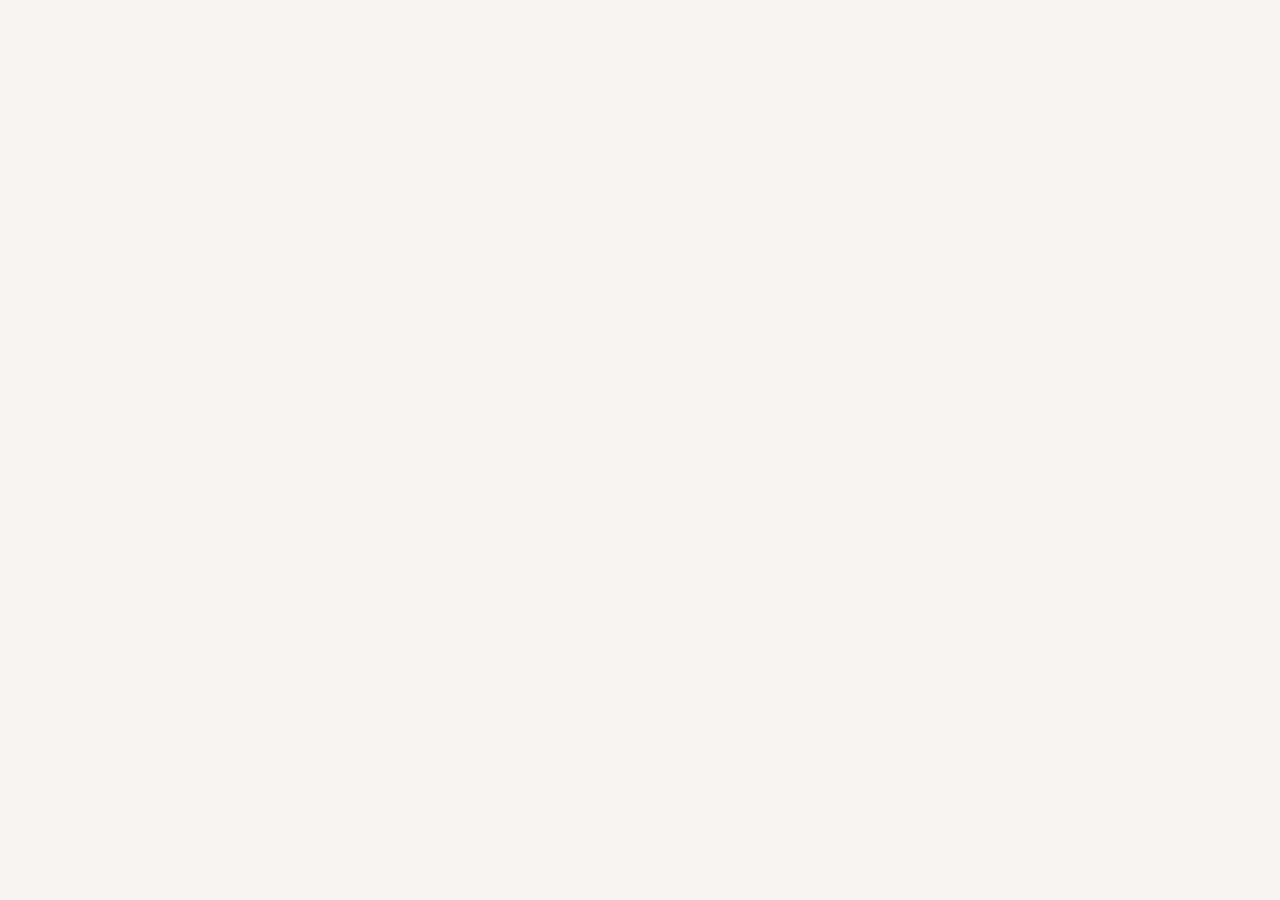
==== about.html @ b52bfd19 "Version 2: finished main rough draft of home page" ====
<!DOCTYPE html>
<html lang="en">
<head>
    <link rel="preconnect" href="https://fonts.googleapis.com">
    <link rel="preconnect" href="https://fonts.gstatic.com" crossorigin>
    <link href="https://fonts.googleapis.com/css2?family=Montserrat:ital,wght@0,100..900;1,100..900&display=swap" rel="stylesheet">
    <meta charset="UTF-8">
    <meta name="viewport" content="width=device-width, initial-scale=1.0">
    <link rel="stylesheet" href="css/styles.css">
    <title>About</title>
</head>
<body>
    
</body>
</html>
---- css/styles.css ----
body{
    background-color: #F7F4F1;
}

.homepageimage{
    width: 20%;
    transition: transform 0.3s cubic-bezier(1, 0, 0, 1.3);
}
.homepageimage:hover{
    transform: scale(1.1);
}

.homepageimageleft{
    width:15%;
    height:15;
    transition: transform 0.3s cubic-bezier(1, 0, 0, 1.3);
}
.homepageimageleft:hover{
    transform: scale(1.1);
}
/*-----------------------------------------------------------------*/

.icon{
  width: 10%;
}


footer {
  text-align: center;
  padding: 10px;
  background-color: #4B643C;
  color: #798365;
  display: block;
}

.logo-container{
  display: inline-block;
}

.nav-container{
    display: flex; 
    justify-content: space-between;
    align-items: center;
    padding: 1rem 2rem;
}

 .headers {
    display: flex;
    justify-content: space-evenly;
    font-family: 'Montserrat';
    color: #272727;
    font-weight: 750;
    padding: 0px 0px 0px 0px;
}
  .rectangle {
    background-color:  #d7d2cc;
    border: 2px solid #d7d2cc;
    margin: 20px               /* Margin */
  }

 .subheaders {
    display: flex;
    justify-content: space-evenly;
    font-family: 'Calibri';
    color: #272727;
}


nav {
  display: flex;
  justify-content: center;
  align-items: center;
  padding: 15px 20px;
  /*background-color: #00bcd4;  cyan color */
  box-shadow: 0 2px 4px rgba(0, 0, 0, 0.1);
  
  max-width: 670px;  /* max width */
  margin: 0 auto;    /* center horizontally */
}

ul {
  list-style: none;
  display: flex;
  gap: 30px;
  margin: 0;
  padding: 0;
}

li a {
  font-family: 'Montserrat';
  text-decoration: none;
  color: #272727;
  font-weight: 700;
  font-size: large;
  padding: 8px 12px;
  border-radius: 4px;
  transition: background-color 0.3s ease, color 0.3s ease;
}
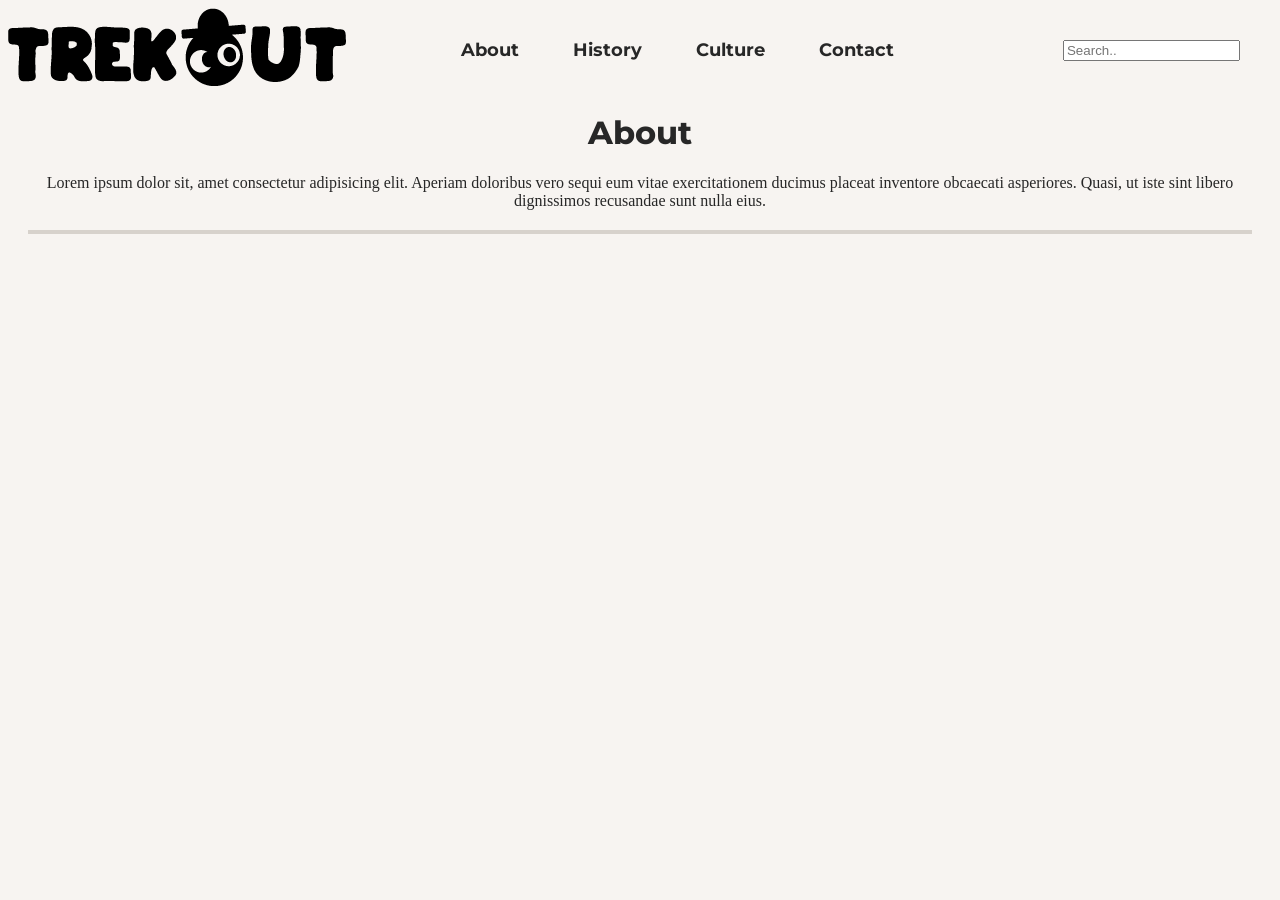
==== commit 7f54787d: "Version 3:  cleaned nav bar" ====
--- a/about.html
+++ b/about.html
@@ -1,6 +1,7 @@
 <!DOCTYPE html>
 <html lang="en">
 <head>
+    <link rel="icon" href="assets/logo icon.png">
     <link rel="preconnect" href="https://fonts.googleapis.com">
     <link rel="preconnect" href="https://fonts.gstatic.com" crossorigin>
     <link href="https://fonts.googleapis.com/css2?family=Montserrat:ital,wght@0,100..900;1,100..900&display=swap" rel="stylesheet">
@@ -10,6 +11,26 @@
     <title>About</title>
 </head>
 <body>
+    <a href="index.html" style="float: left; width: 20%;"><img src="assets/logo.png"></a>
+
+    <div class="nav-container">
+
+    <!--nav bar-->
+	<nav>
+		<ul>   
+			<li><a href="about.html">About</a></li>
+			<li><a href="history.html">History</a></li>
+			<li><a href="culture.html">Culture</a></li>
+			<li><a href="contact.html">Contact</a></li>
+		</ul>	
+	</nav>
+      <input type="text" placeholder="Search..">
+    </div>
+
+    <h1 class="headers">About</h1>
+    <p class="subheaders">Lorem ipsum dolor sit, amet consectetur adipisicing elit. Aperiam doloribus vero sequi eum vitae exercitationem ducimus placeat inventore obcaecati asperiores. Quasi, ut iste sint libero dignissimos recusandae sunt nulla eius.</p>
     
+
+    <div class="rectangle"></div>
 </body>
 </html>
--- a/css/styles.css
+++ b/css/styles.css
@@ -23,8 +23,6 @@
 .icon{
   width: 10%;
 }
-
-
 footer {
   text-align: center;
   padding: 10px;
@@ -61,10 +59,15 @@
  .subheaders {
     display: flex;
     justify-content: space-evenly;
+    text-align: center;
     font-family: 'Calibri';
     color: #272727;
 }
-
+p{
+    font-family: 'Calibri';
+    font-weight: 350;
+    color: #272727;
+}
 
 nav {
   display: flex;
@@ -72,7 +75,6 @@
   align-items: center;
   padding: 15px 20px;
   /*background-color: #00bcd4;  cyan color */
-  box-shadow: 0 2px 4px rgba(0, 0, 0, 0.1);
   
   max-width: 670px;  /* max width */
   margin: 0 auto;    /* center horizontally */
@@ -93,6 +95,10 @@
   font-weight: 700;
   font-size: large;
   padding: 8px 12px;
-  border-radius: 4px;
-  transition: background-color 0.3s ease, color 0.3s ease;
+  border-radius: 4px
+}
+
+li :hover {
+  background-color: #4B643C;
+  color: #d7d2cc;
 }
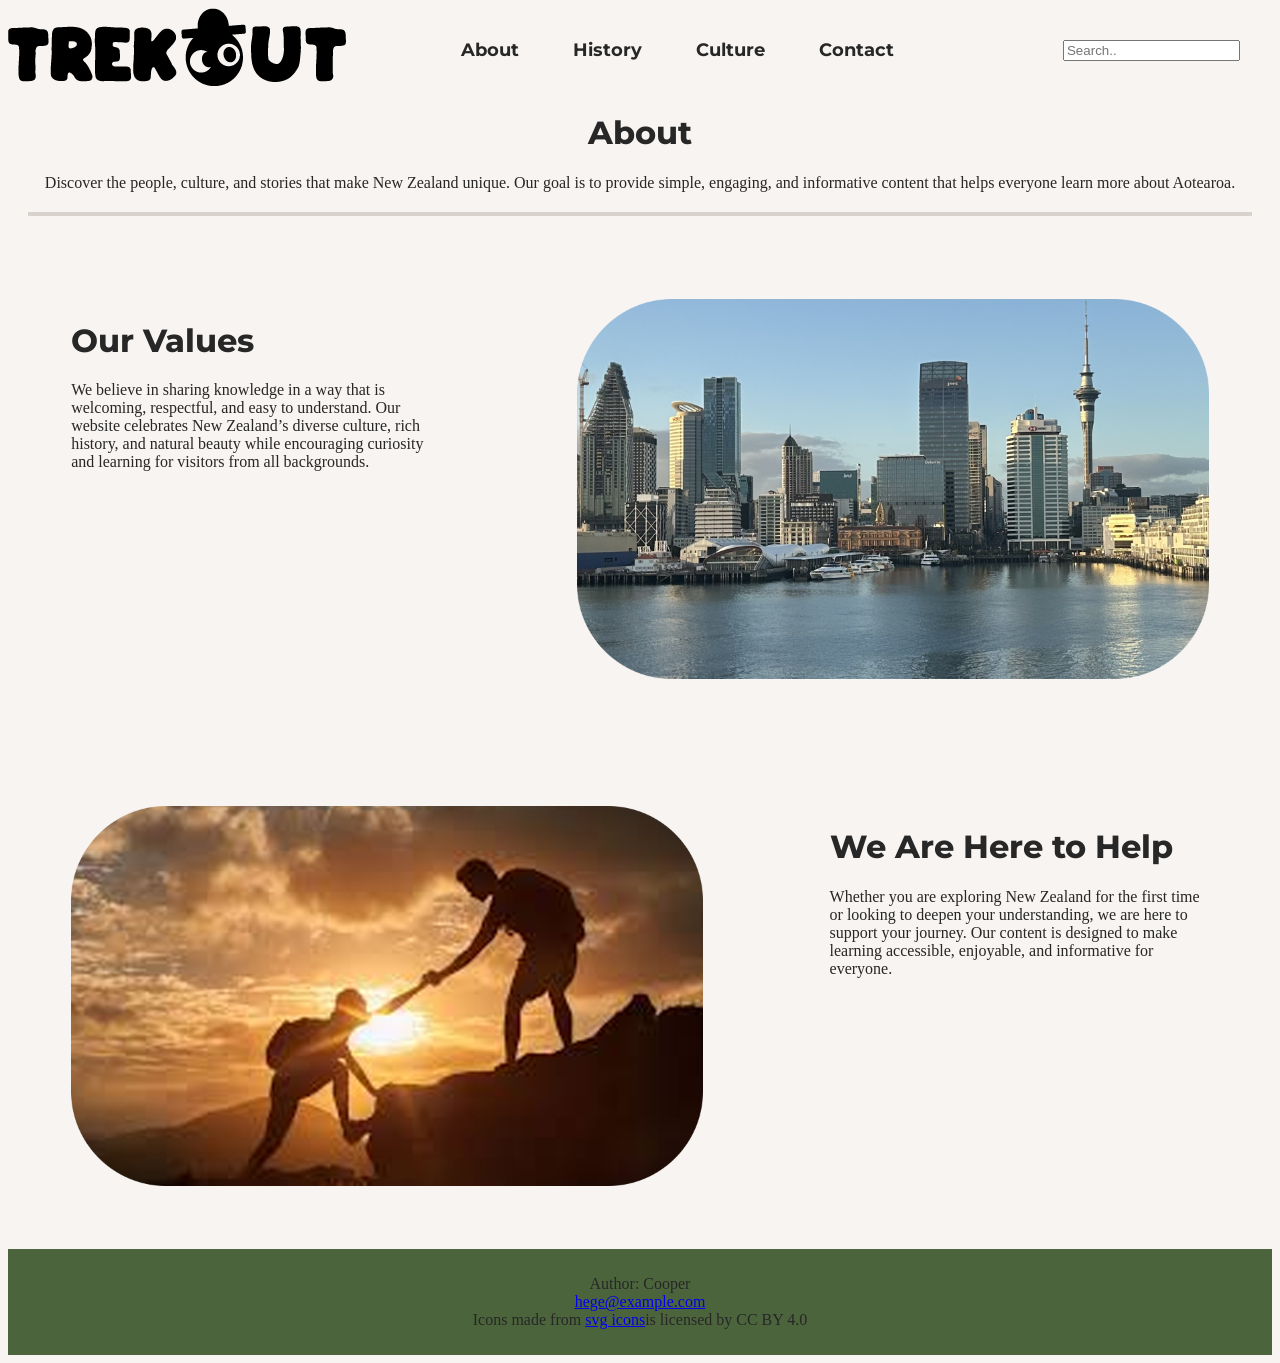
==== commit 461d4ea0: "Version 5: Cleaned about page, replaced placeholder text" ====
--- a/about.html
+++ b/about.html
@@ -11,7 +11,7 @@
     <title>About</title>
 </head>
 <body>
-    <a href="index.html" style="float: left; width: 20%;"><img src="assets/logo.png"></a>
+    <a href="index.html" class="logo"><img src="assets/logo.png"></a>
 
     <div class="nav-container">
 
@@ -28,9 +28,32 @@
     </div>
 
     <h1 class="headers">About</h1>
-    <p class="subheaders">Lorem ipsum dolor sit, amet consectetur adipisicing elit. Aperiam doloribus vero sequi eum vitae exercitationem ducimus placeat inventore obcaecati asperiores. Quasi, ut iste sint libero dignissimos recusandae sunt nulla eius.</p>
+    <p class="subheaders">Discover the people, culture, and stories that make New Zealand unique. Our goal is to provide simple, engaging, and informative content that helps everyone learn more about Aotearoa.</p>
     
+    <div class="rectangle"></div>
 
-    <div class="rectangle"></div>
+    <!--first img and text info box-->
+    <div class="basedivider">
+        <div class="imgandtextdiv">
+            <h1 class="lesserheaders">Our Values</h1>
+            <p>We believe in sharing knowledge in a way that is welcoming, respectful, and easy to understand. Our website celebrates New Zealand’s diverse culture, rich history, and natural beauty while encouraging curiosity and learning for visitors from all backgrounds.</p>
+        </div>
+        <img class="imgandtextdiv" src="assets/Rectangle 5.png">
+    </div>
+
+    <!--second img and text info box-->
+    <div class="basedivider">
+        <img class="imgandtextdiv" src="assets/Rectangle 6.png">
+        <div class="imgandtextdiv">
+            <h1 class="lesserheaders">We Are Here to Help</h1>
+            <p>Whether you are exploring New Zealand for the first time or looking to deepen your understanding, we are here to support your journey. Our content is designed to make learning accessible, enjoyable, and informative for everyone.</p>
+        </div>
+    </div>
+
+    <!--footer-->
+<footer>
+	<p class = "footer">Author: Cooper<br>
+	<a href="mailto:hege@example.com">hege@example.com</a><br>
+	Icons made from <a href="https://www.onlinewebfonts.com/icon">svg icons</a>is licensed by CC BY 4.0</p>	</footer> 
 </body>
 </html>
--- a/css/styles.css
+++ b/css/styles.css
@@ -20,6 +20,16 @@
 }
 /*-----------------------------------------------------------------*/
 
+.basedivider {
+  display: flex;
+  justify-content: space-evenly;
+}
+
+.imgandtextdiv{
+  width: 50%;
+  margin:5%
+}
+
 .icon{
   width: 10%;
 }
@@ -31,8 +41,9 @@
   display: block;
 }
 
-.logo-container{
-  display: inline-block;
+.logo{
+  float: left;
+  width: 20%;
 }
 
 .nav-container{
@@ -45,6 +56,13 @@
  .headers {
     display: flex;
     justify-content: space-evenly;
+    font-family: 'Montserrat';
+    color: #272727;
+    font-weight: 750;
+    padding: 0px 0px 0px 0px;
+}
+ .lesserheaders {
+    display: flex;
     font-family: 'Montserrat';
     color: #272727;
     font-weight: 750;
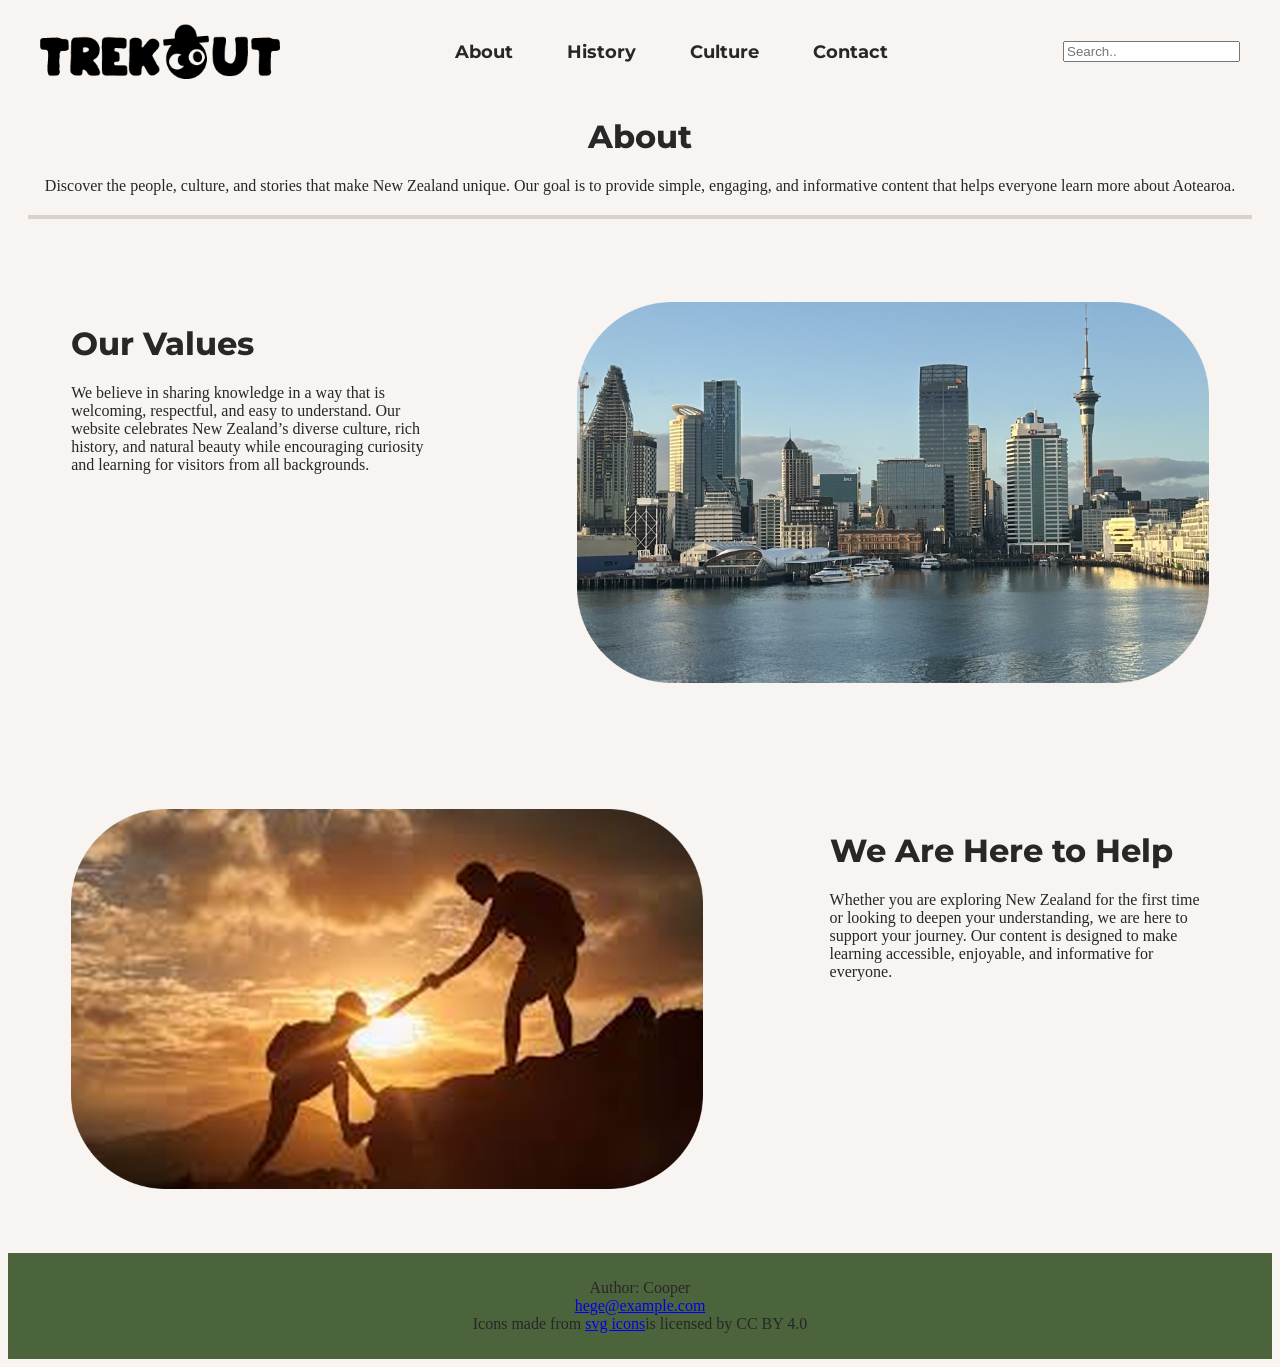
==== commit f1c50d23: "Version 8: fixed media querys for logo in all pages" ====
--- a/about.html
+++ b/about.html
@@ -11,9 +11,10 @@
     <title>About</title>
 </head>
 <body>
-    <a href="index.html" class="logo"><img src="assets/logo.png"></a>
-
     <div class="nav-container">
+    <a href="index.html" class="logo">
+        <img class="logoimg" src="assets/logo.png" alt="Logo">
+    </a>
 
     <!--nav bar-->
 	<nav>
@@ -26,6 +27,7 @@
 	</nav>
       <input type="text" placeholder="Search..">
     </div>
+
 
     <h1 class="headers">About</h1>
     <p class="subheaders">Discover the people, culture, and stories that make New Zealand unique. Our goal is to provide simple, engaging, and informative content that helps everyone learn more about Aotearoa.</p>
@@ -50,7 +52,7 @@
         </div>
     </div>
 
-    <!--footer-->
+<!--footer-->
 <footer>
 	<p class = "footer">Author: Cooper<br>
 	<a href="mailto:hege@example.com">hege@example.com</a><br>
--- a/css/styles.css
+++ b/css/styles.css
@@ -42,8 +42,17 @@
 }
 
 .logo{
-  float: left;
-  width: 20%;
+    display: inline-block;
+    width: 20%;
+    height: auto;
+    line-height: 0;
+}
+
+.logoimg{
+  display: block;
+  width: 100%;
+  height: auto;
+  content: url("/assets/logo.png");
 }
 
 .nav-container{
@@ -119,4 +128,29 @@
 li :hover {
   background-color: #4B643C;
   color: #d7d2cc;
+}
+
+/* Media query for smaller screens */
+@media (max-width: 576px) {
+  .basedivider {
+    flex-direction: column;
+    align-items: center;
+  }
+
+  ul {
+    flex-direction: column;
+    align-items: center;
+  }
+  .nav-container {
+    flex-direction: column;
+  }
+  .logoimg {
+    content: url("/assets/logo-icon.png");
+    width: 100%;
+    }
+  .imgandtextdiv {
+    width: 80%;
+    margin: 10px 0;
+  }
+
 }
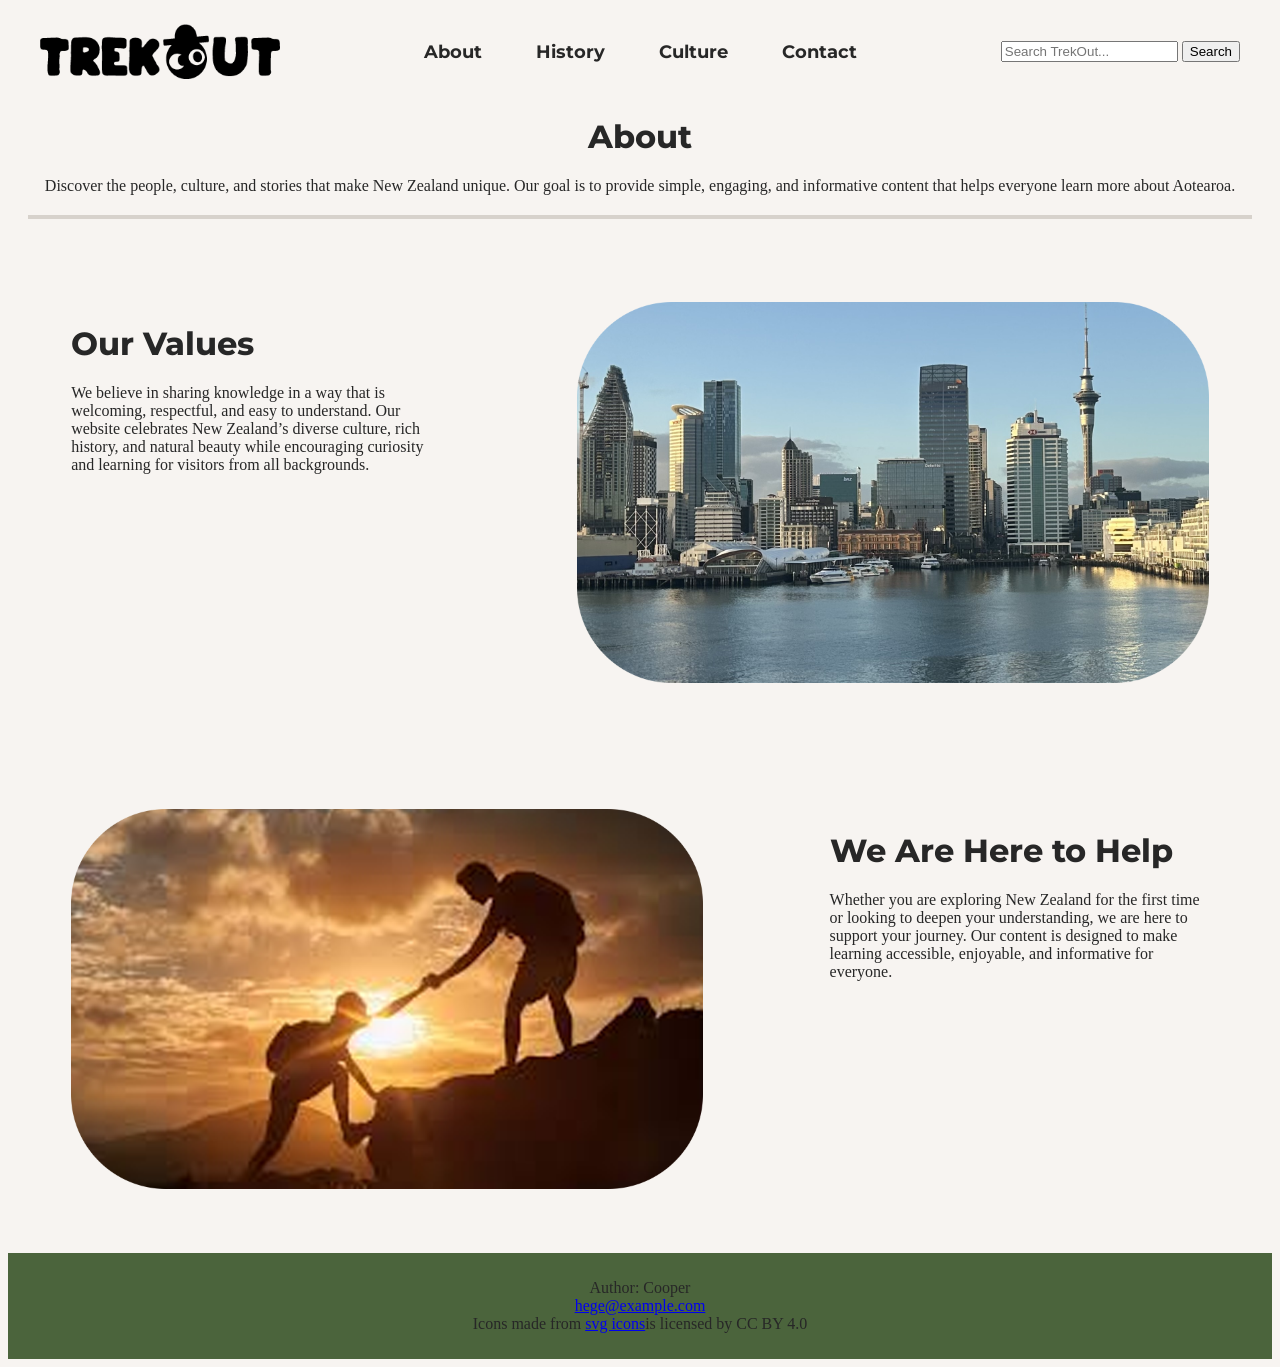
==== commit 4ab72d9e: "Version 11: added search bar functions" ====
--- a/about.html
+++ b/about.html
@@ -25,7 +25,16 @@
 			<li><a href="contact.html">Contact</a></li>
 		</ul>	
 	</nav>
-      <input type="text" placeholder="Search..">
+    
+    <form action="search.html" method="GET" class="search-form">
+        <input
+                type="text"
+                name="q"
+                placeholder="Search TrekOut..."
+                required
+        >
+        <button type="submit">Search</button>
+     </form>
     </div>
 
 
--- a/css/styles.css
+++ b/css/styles.css
@@ -153,4 +153,38 @@
     margin: 10px 0;
   }
 
+}
+
+/*thank you screen stuff*/
+.thank-you-container {
+    width: 90%;
+    max-width: 600px;
+    margin: 25px auto;
+    text-align: center;
+}
+ 
+.thank-you-btn {
+    background-color: #4B643C;
+    color: white;
+    padding: 12px 28px;
+    margin: 10px 0;
+    border: none;
+    border-radius: 8px;
+    font-size: 16px;
+    cursor: pointer;
+}
+ 
+.thank-you-btn:hover {
+    background-color: black;
+}
+ 
+.thank-you-message {
+    display: none;
+    margin-top: 15px;
+    padding: 20px;
+    background-color: #f2f2f7;
+    border: 1px solid #ccc;
+    border-radius: 10px;
+    line-height: 1.6;
+    text-align: center;
 }
